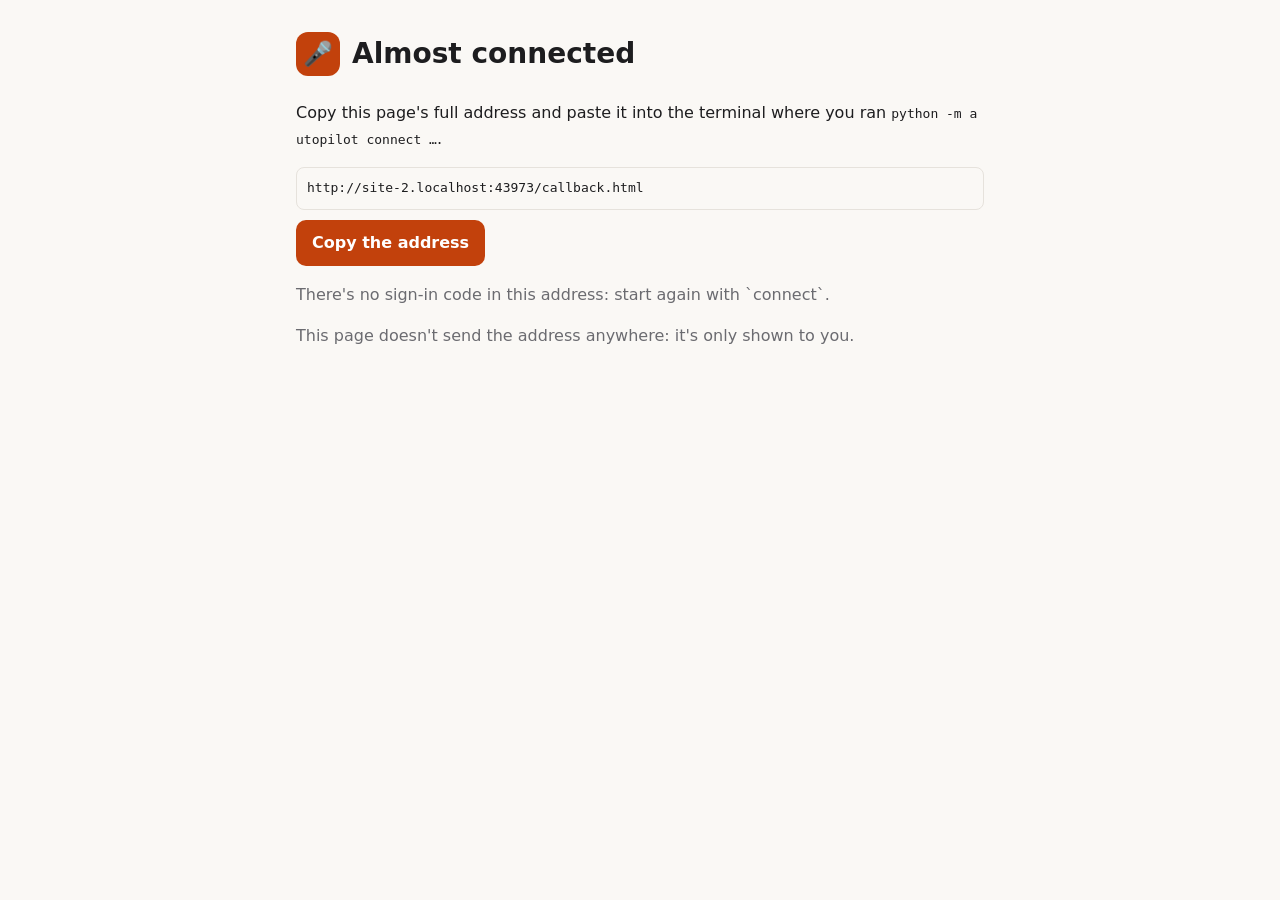
==== callback.html @ 51702a39 "Uncanny Karaoke website: homepage, privacy policy, terms, sign-in return page Co-Authored-By: Claude" ====
<!doctype html>
<html lang="en">
<head>
<meta charset="utf-8">
<meta name="viewport" content="width=device-width, initial-scale=1">
<meta name="robots" content="noindex">
<meta name="referrer" content="no-referrer">
<title>Signed in · Uncanny Karaoke</title>
<link rel="stylesheet" href="style.css">
</head>
<body>
<main>
  <header><div class="logo">🎤</div><h1>Almost connected</h1></header>
  <p>Copy this page's full address and paste it into the terminal where you ran
  <code>python -m autopilot connect …</code>.</p>
  <span class="url" id="url"></span>
  <button id="copy">Copy the address</button>
  <p class="muted" id="done"></p>
  <p class="muted">This page doesn't send the address anywhere: it's only shown to you.</p>
</main>
<script>
  const url = location.href;
  document.getElementById("url").textContent = url;
  document.getElementById("copy").onclick = async () => {
    try {
      await navigator.clipboard.writeText(url);
      document.getElementById("done").textContent = "Copied. Now paste it into the terminal.";
    } catch {
      document.getElementById("done").textContent = "Couldn't copy automatically: select the address above and copy it.";
    }
  };
  if (!/[?&]code=/.test(url)) {
    document.getElementById("done").textContent = "There's no sign-in code in this address: start again with `connect`.";
  }
</script>
</body>
</html>
---- style.css ----
:root {
  --bg: #faf8f5; --card: #ffffff; --text: #1d1d1f; --muted: #6b6b70; --line: #e6e2dc; --accent: #c2410c;
}
@media (prefers-color-scheme: dark) {
  :root { --bg: #121214; --card: #1c1c20; --text: #ececee; --muted: #9a9aa2; --line: #2e2e33; --accent: #fb923c; }
}
* { box-sizing: border-box; }
body { margin: 0; background: var(--bg); color: var(--text);
       font: 16px/1.6 system-ui, -apple-system, "Segoe UI", Roboto, sans-serif; }
main { max-width: 720px; margin: 0 auto; padding: 32px 16px 48px; }
header { display: flex; align-items: center; gap: 12px; margin-bottom: 24px; }
.logo { width: 44px; height: 44px; border-radius: 12px; background: var(--accent); color: #fff;
        display: grid; place-items: center; font-size: 24px; flex: none; }
h1 { font-size: 28px; line-height: 1.2; margin: 0; }
h2 { font-size: 19px; margin: 28px 0 6px; }
a { color: var(--accent); }
.muted { color: var(--muted); }
.card { background: var(--card); border: 1px solid var(--line); border-radius: 14px; padding: 18px; margin: 16px 0; }
.links { display: flex; flex-wrap: wrap; gap: 10px; margin-top: 8px; }
.links a { text-decoration: none; padding: 8px 14px; border: 1px solid var(--line); border-radius: 999px;
           background: var(--card); color: var(--text); }
footer { margin-top: 40px; font-size: 14px; color: var(--muted); }
footer a { color: var(--muted); }
code, .url { font-family: ui-monospace, Consolas, monospace; font-size: 13px; word-break: break-all; }
.url { display: block; background: var(--bg); border: 1px solid var(--line); border-radius: 8px; padding: 10px;
       margin: 10px 0; }
button { font: inherit; padding: 10px 16px; border-radius: 10px; border: 0; background: var(--accent);
         color: #fff; font-weight: 600; cursor: pointer; }
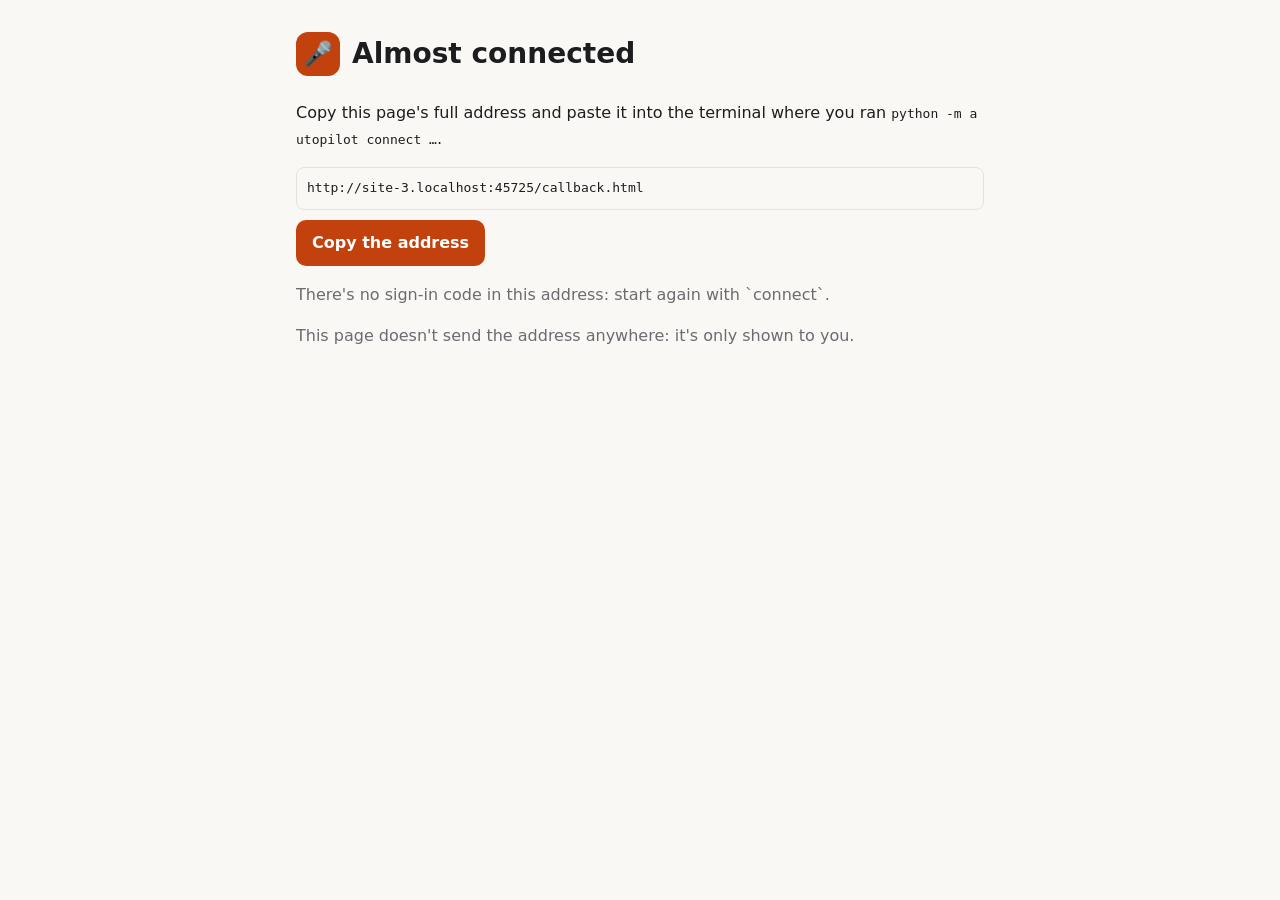
==== commit a61376ee: "Creator studio: Post a video button; callback.html sends a studio sign-in straight back to the studi" ====
--- a/callback.html
+++ b/callback.html
@@ -19,6 +19,19 @@
   <p class="muted">This page doesn't send the address anywhere: it's only shown to you.</p>
 </main>
 <script>
+  // A sign-in started from the studio (its Connect button) carries the studio's address in `state` after a "~":
+  // send the browser straight back there to finish. One started in the terminal has none: copy and paste below.
+  (() => {
+    const q = new URLSearchParams(location.search), state = q.get("state") || "";
+    if (!q.get("code") || !state.includes("~")) return;
+    try {
+      const b64 = state.split("~")[1].replace(/-/g, "+").replace(/_/g, "/");
+      const back = new URL(atob(b64 + "=".repeat((4 - b64.length % 4) % 4)));
+      if (back.protocol !== "https:" || !back.hostname.endsWith(".ts.net")) return;   // only our private studio
+      document.querySelector("h1").textContent = "Finishing the sign-in…";
+      location.replace(back.origin + "/oauth/callback" + location.search);
+    } catch { /* not ours: show the address to copy */ }
+  })();
   const url = location.href;
   document.getElementById("url").textContent = url;
   document.getElementById("copy").onclick = async () => {
